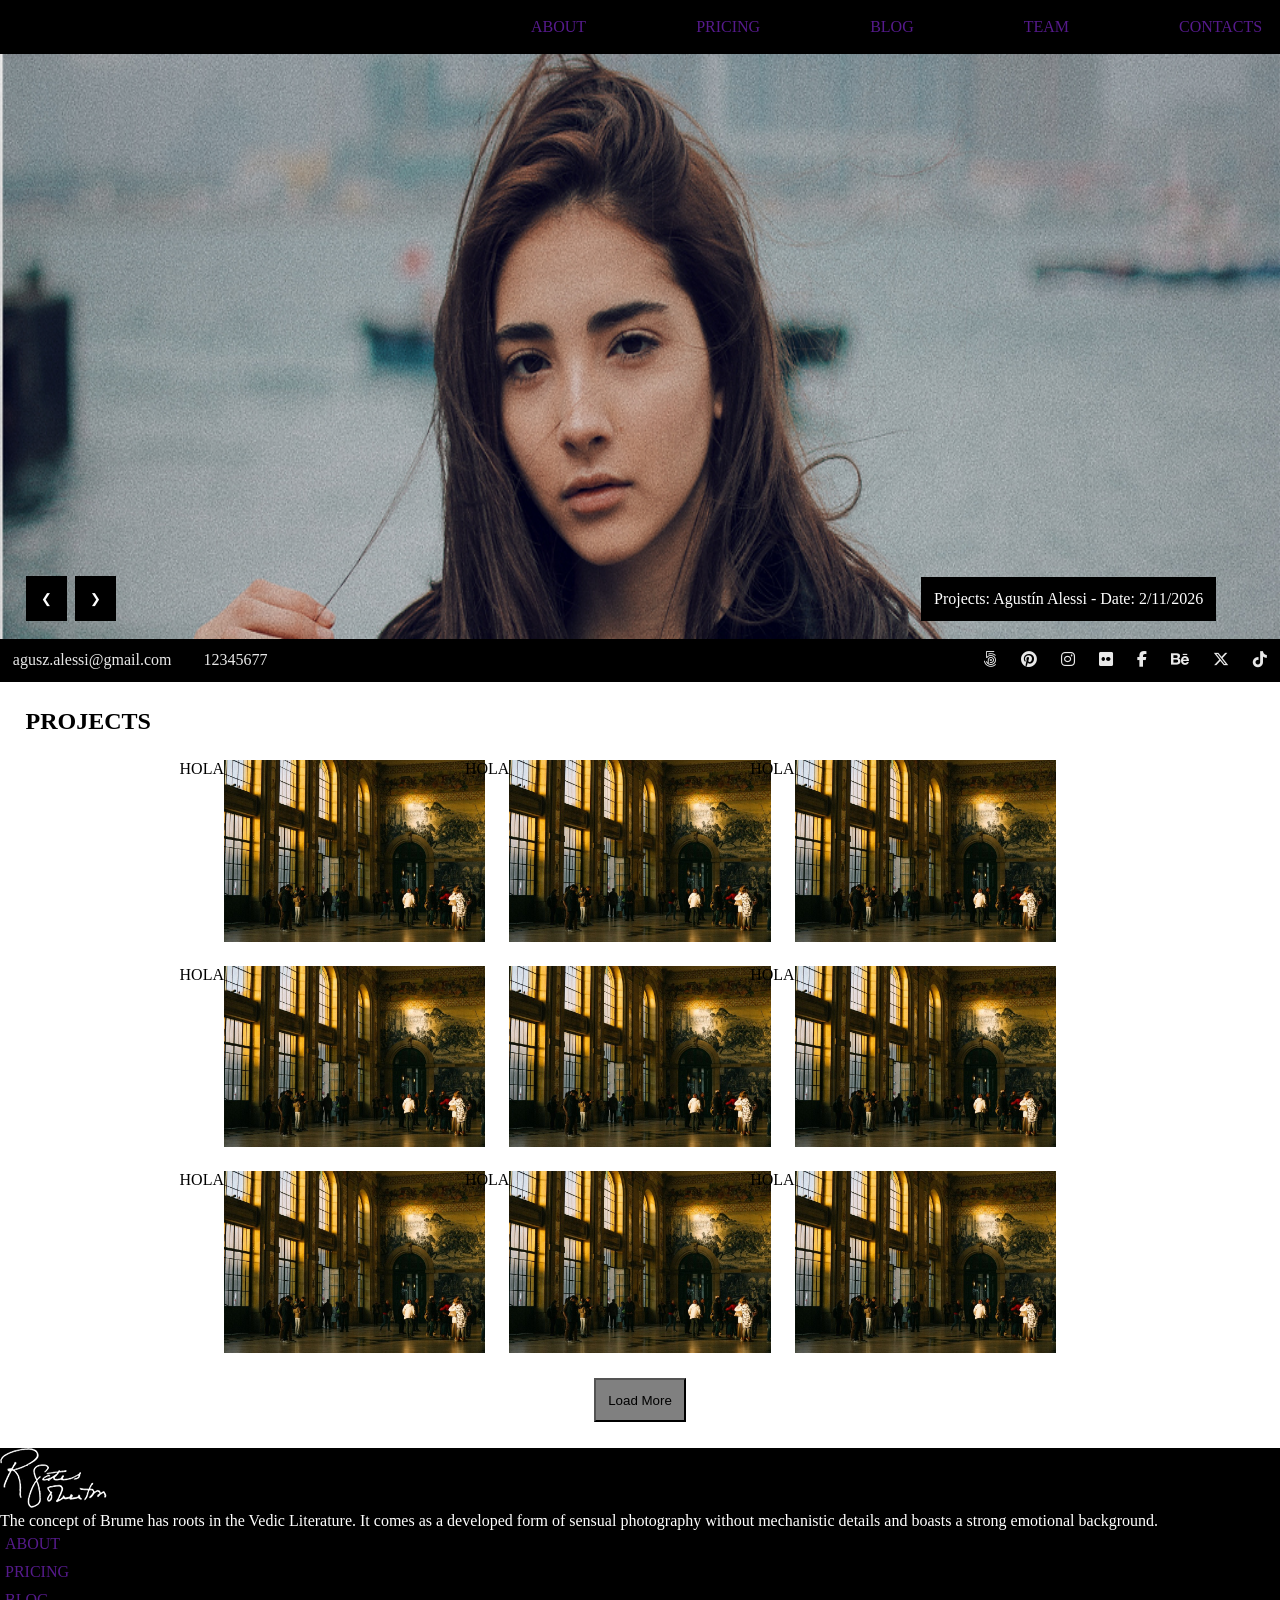
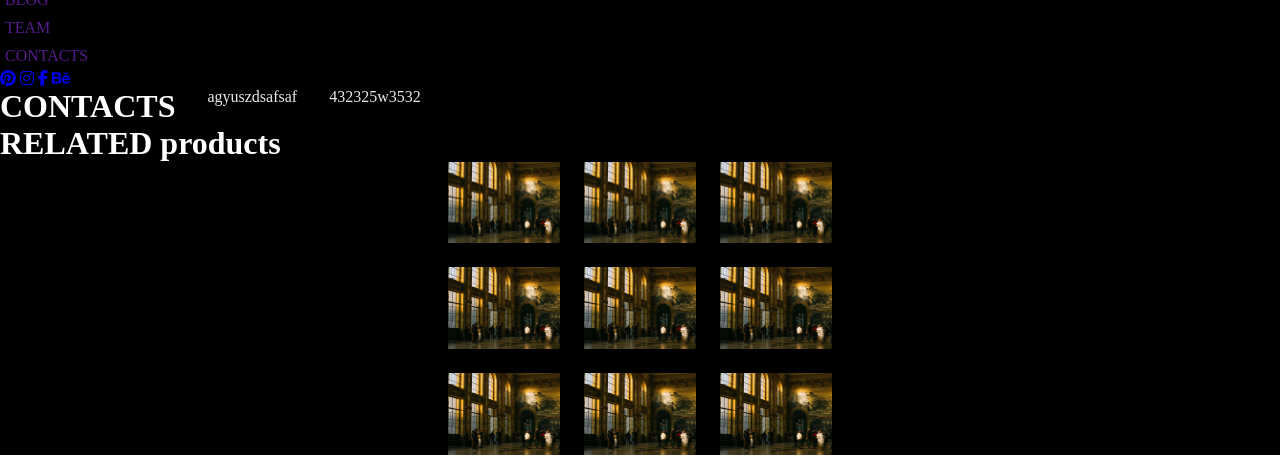
==== index.html @ 8c804f5f "first commit" ====
<!DOCTYPE html>
<html lang="en">
<head>
    <meta charset="UTF-8">
    <meta name="viewport" content="width=device-width, initial-scale=1.0">
    <title>Proyecto Final</title>
    <link rel="stylesheet" href="styles.css">
    <link rel="stylesheet" href="https://cdnjs.cloudflare.com/ajax/libs/font-awesome/6.7.2/css/all.min.css">

</head>

<body>
<header>
    <nav class="navbar">
        <ul class = "ulnavbar">
            <li><a href="">ABOUT</a></li>
            <li><a href="">PRICING</a></li>
            <li><a href="">BLOG</a></li>
            <li><a href="">TEAM</a></li>
            <li><a href="">CONTACTS</a></li>
        </ul>
    </nav>
</header>
    <main>


<section class="sectionuno">

    <div class = "imggrande">
        <img  id = "imgcarrusel" src="/imgs/img.webp" alt="">

    <div class = "flechas">

        <button id = "previous" type="button"> ❮ </button>
        <button id = "next" type="button"> ❯ </button>
    </div>
    <p class = "pimg"> Projects: Agustín Alessi - Date: 2/11/2026</p>
    

    </div>

    
</section>

<section class = "redes">

    <div class = "contacts">

    <a href="">agusz.alessi@gmail.com</a>  
    <a href="">12345677</a>  
    </div>

     

    <div class="icons">
        <a href="#" aria-label="500px">
            <i class="fa-brands fa-500px"></i>
        </a>

        <a href="#" aria-label="Pinterest">
            <i class="fa-brands fa-pinterest"></i>
        </a>

        <a href="#" aria-label="Instagram">
            <i class="fa-brands fa-instagram"></i>
        </a>

        <a href="#" aria-label="Flickr">
            <i class="fa-brands fa-flickr"></i>
        </a>

        <a href="#" aria-label="Facebook">
            <i class="fa-brands fa-facebook-f"></i>
        </a>

        <a href="#" aria-label="Behance">
            <i class="fa-brands fa-behance"></i>
        </a>

        <a href="#" aria-label="X">
            <i class="fa-brands fa-x-twitter"></i>
        </a>

        <a href="#" aria-label="TikTok">
            <i class="fa-brands fa-tiktok"></i>
        </a>
    </div>
</section>

<section class = "projects">

    <h1 class = "titleproject"> PROJECTS</h1>

    <div class = "cards" id = "imgscards">
            <article>
                <p class = "textcards">HOLA</p>
                <img src="/imgs/img item.jpg" alt="">
                 </article>
            <article>
                <p class = "textcards">HOLA</p>
                <img src="/imgs/img item.jpg" alt="">
                
                 </article>
            <article>
                <p class = "textcards">HOLA</p>
                <img src="/imgs/img item.jpg" alt="">
                 </article>

            <article>
                <p class = "textcards">HOLA</p>
                <img src="/imgs/img item.jpg" alt="">
                 </article>

            <article>
                <img src="/imgs/img item.jpg" alt="">
                 </article>

            <article>
                <p class = "textcards">HOLA</p>
                <img src="/imgs/img item.jpg" alt="">
                 </article>

            <article>
                <p class = "textcards">HOLA</p>
                <img src="/imgs/img item.jpg" alt="">
                 </article>

            <article>
                <p class = "textcards">HOLA</p>
                <img src="/imgs/img item.jpg" alt="">
                 </article>

            <article>
                <p class = "textcards">HOLA</p>
                <img src="/imgs/img item.jpg" alt="">
                 </article>

               
    </div>
    <div class = "contenedorload">
        <button  id = "load" class = "buttonload"> Load More</button>
    </div>
  
</section>

    </main>


<footer>
<div class = "contfooter">
    <div class = "logofooter">

        <img src="imgs/logoabout.webp" alt="">
        <p>The concept of Brume has roots in the Vedic Literature. It comes as a developed form of sensual photography without mechanistic details and boasts a strong emotional background.</p>
    </div>

    <div class = "pagesfooter">
        <ul>
        <li><a href="">ABOUT</a></li>
        <li><a href="">PRICING</a></li>
        <li><a href="">BLOG</a></li>
        <li><a href="">TEAM</a></li>
        <li><a href="">CONTACTS</a></li>
        </ul>
    </div>
    
    <div class = "contactsfooter">

      <div class="iconsfooter">
                <a href="#" aria-label="Pinterest">
                    <i class="fa-brands fa-pinterest"></i>
                </a>
                <a href="#" aria-label="Instagram">
                    <i class="fa-brands fa-instagram"></i>
                </a>
                <a href="#" aria-label="Facebook">
                    <i class="fa-brands fa-facebook-f"></i>
                </a>
                <a href="#" aria-label="Behance">
                    <i class="fa-brands fa-behance"></i>
                </a>
        </div>


        <div class="contacts">
         <h1>CONTACTS</h1>
        <a href="">agyuszdsafsaf</a>  
        <a href="">432325w3532</a> 
        </div>



    </div>    
    <div class = "relatedfooter">
        <h1 class = "h1footer">RELATED products</h1>

    <div class = "cardsfooter">
            <article>
                <img src="/imgs/img item.jpg" alt="">
                 </article>
            <article>
                <img src="/imgs/img item.jpg" alt="">
                 </article>
            <article>
                <img src="/imgs/img item.jpg" alt="">
                 </article>

            <article>
                <img src="/imgs/img item.jpg" alt="">
                 </article>

            <article>
                <img src="/imgs/img item.jpg" alt="">
                 </article>

            <article>
                <img src="/imgs/img item.jpg" alt="">
                 </article>
            <article>
                <img src="/imgs/img item.jpg" alt="">
                 </article>

            <article>
                <img src="/imgs/img item.jpg" alt="">
                 </article>
                             <article>
                <img src="/imgs/img item.jpg" alt="">
                 </article>
    </div>
 </div>
</footer>
</body>

<script>
    
let sliderimgs = ["imgs/img.webp", "imgs/user.jpg","imgs/logoabout.webp", "imgs/hosoren.webp"]
let cardsimgs = ["imgs/img.webp", "imgs/user.jpg","imgs/logoabout.webp", "imgs/hosoren.webp"]
let hiddenimgs = ["imgs/img.webp", "imgs/user.jpg","imgs/logoabout.webp"]
let i = 0;
let body = document.querySelector("body");
let previous = document.getElementById("previous")
let next = document.getElementById("next")
let img = document.getElementById("imgcarrusel")
let button = document.getElementById("load")

button.addEventListener("click", function()
{


})
next.addEventListener("click", function(){

    i++;
    if(i >=sliderimgs.length)
    {
        i = 0
    }
    img.src = sliderimgs[i]

})

previous.addEventListener("click", function(){

    i--;
    if(i <=sliderimgs.length)
    {
        i = 0
    }
     img.src = sliderimgs[i]

})
</script>
</html>
---- styles.css ----
* {
margin: 0;
padding: 0;
box-sizing: border-box;
text-decoration: none;
}

.navbar
{
    width: 100%;
    background-color: black;
    padding: 1%;
}
.ulnavbar
{
    display: flex;
    justify-content: flex-end;
    align-items: center;
    gap: 100px;
    list-style: none;      
}
li
{
    border-radius: 3px;
    padding: 5px;
    text-decoration: aliceblue;
}
 li:hover
{
    text-decoration: underline;
}
 button:hover
{
    background-color: grey;
}

.imggrande {
    width: 100%;
    height: 65vh;
    position: relative;
}

.imggrande img {
    width: 100%;
    height: 100%;
    display: block;
}
.flechas {
    position: absolute;
    bottom: 3%;
    left: 2%;
    display: flex;
    gap: 0.5rem;
}

.flechas button {
    background-color: black;
    color: white;
    border: none;
    padding: 15px;
    cursor: pointer;
}

.pimg {
    position: absolute;
    bottom: 3%;
    right: 5%;
    background-color: black;
    color: white;
    padding: 1%;
}

 article img :hover
{
    opacity: 30%;
}

.cards {
    display: grid;
    grid-template-columns:1fr 1fr 1fr;
    gap: 1.5rem;
    width: 65%;
    margin: 0 auto;
}
.cards article {
    display: flex;
    justify-content: center;
}

.cards img {
    width: 100%;
    height: 100%;
    display: block;
    
}

.contenedorload
{
    padding: 2%;
    display: flex;
    justify-content: center;
    align-items: center;
}
.buttonload
{
    
    background-color: black;
    padding: 1%;
    
}
.buttonload, .flechas :hover
{
    background-color: gray;
    cursor: pointer;
}

.flechas :hover
{
    background-color: gray;
    cursor: pointer;
}
.redes {
    display: flex;
    justify-content: space-between;
    align-items: center;
    background-color: black;
    padding: 1%;
}
.contacts {
    display: flex;
    gap: 2rem;
}

.icons {
    display: flex;
    gap: 1.5rem;
}
.redes a {
    color: #e9e9e9;
    text-decoration: none;
}
.contacts a
{
color: #e9e9e9;
    text-decoration: none;
} 

.titleproject
{
    padding: 2%;
}
footer {
    background-color: black;
    color: white;
}


.cardsfooter {
    display: grid;
    grid-template-columns:1fr 1fr 1fr;
    gap: 1.5rem;
    width: 30%;
    margin: 0 auto;
}
.cards article {
    display: flex;
    justify-content: flex-end;
}

.cardsfooter img {
    width: 100%;
    height: 100%;
}
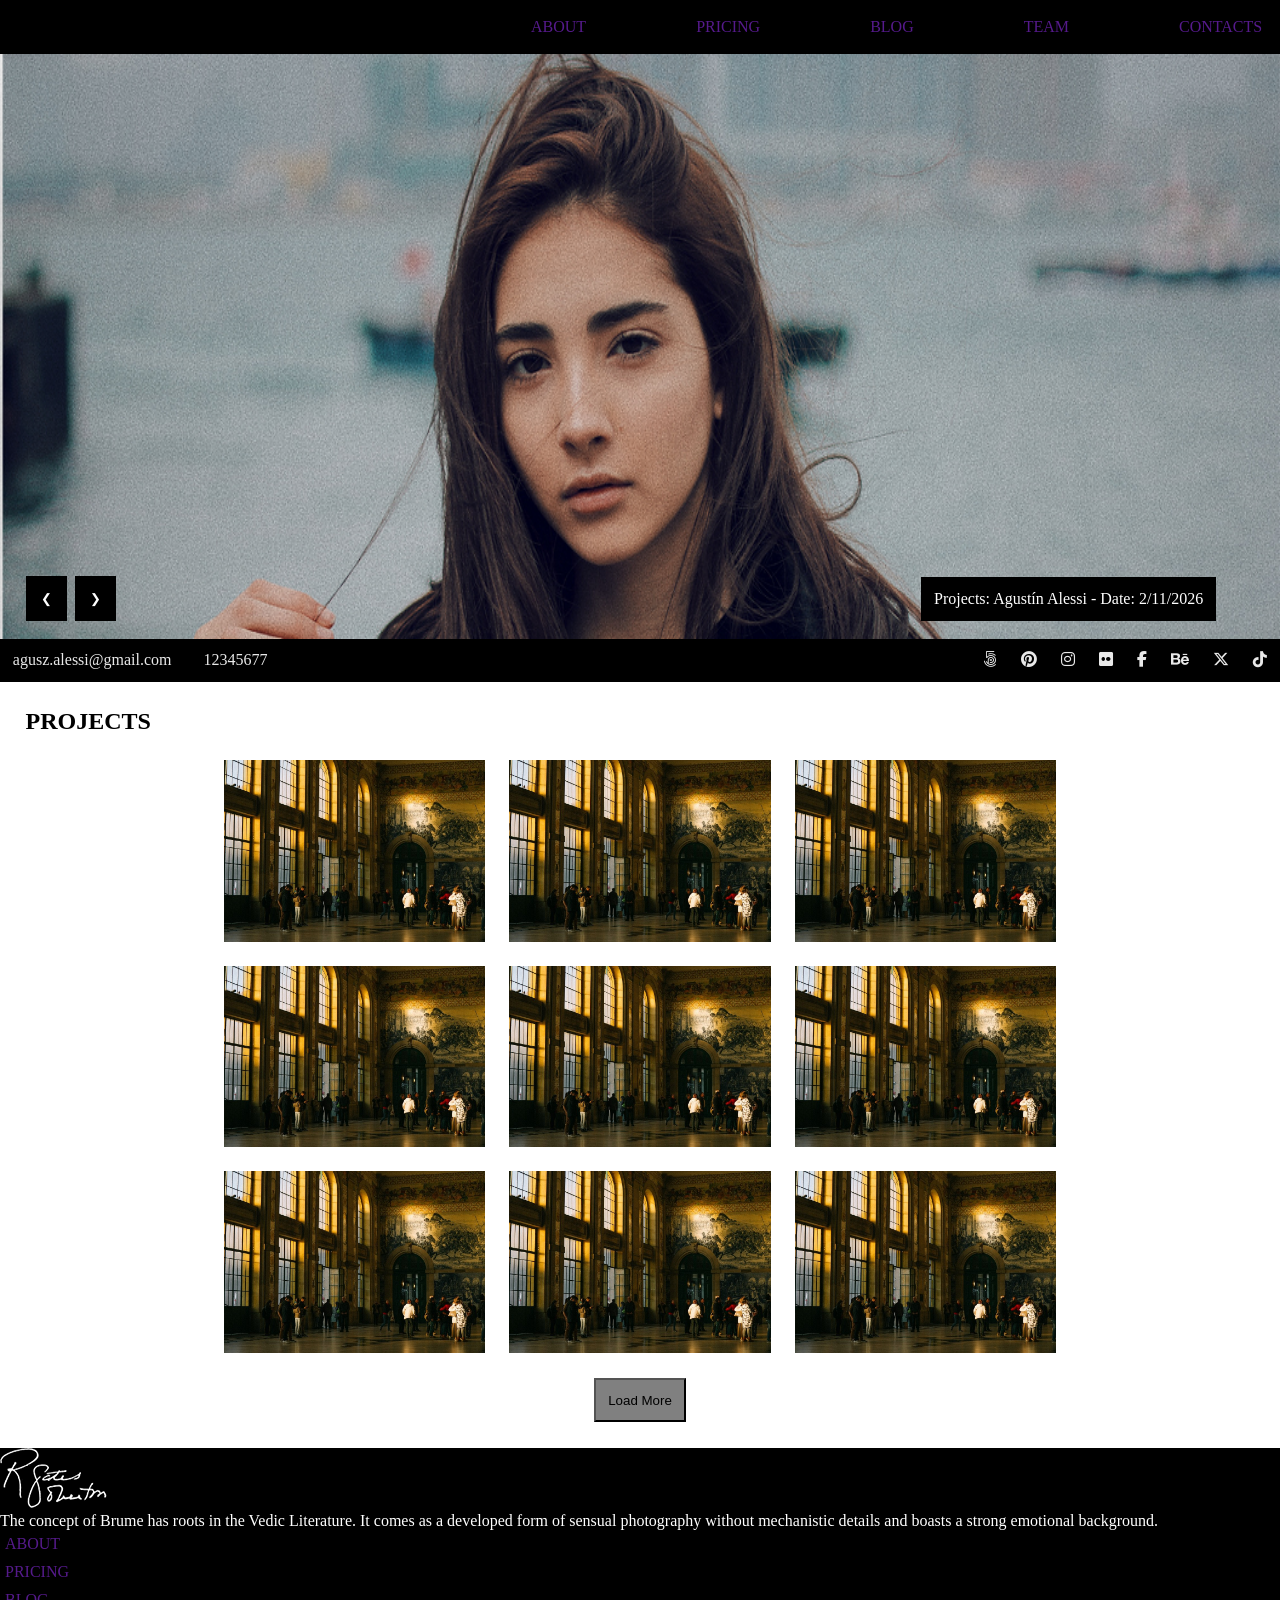
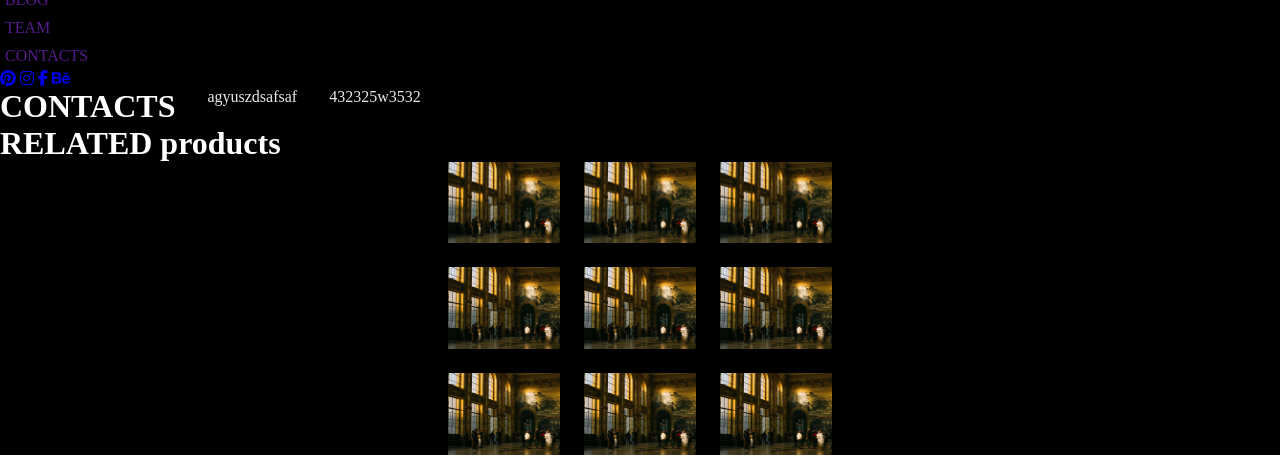
==== commit 7077a80b: "botón load more para cargar nuevos proyectos y hover en imgs listo" ====
--- a/index.html
+++ b/index.html
@@ -112,6 +112,7 @@
                  </article>
 
             <article>
+                <p class = "textcards">HOLA</p>
                 <img src="/imgs/img item.jpg" alt="">
                  </article>
 
@@ -194,7 +195,7 @@
     <div class = "relatedfooter">
         <h1 class = "h1footer">RELATED products</h1>
 
-    <div class = "cardsfooter">
+    <div class = "cardsfooter" id = "cards">
             <article>
                 <img src="/imgs/img item.jpg" alt="">
                  </article>
@@ -242,9 +243,23 @@
 let next = document.getElementById("next")
 let img = document.getElementById("imgcarrusel")
 let button = document.getElementById("load")
+let cards = document.getElementById("imgscards")
+
 
 button.addEventListener("click", function()
 {
+for(let i = 0; i<1;i++)
+{
+    let newarticle = document.createElement("article")
+    let newimg = document.createElement("img");
+    let newp = document.createElement("p");
+    newp.textContent= "HOLA"
+    newp.classList.add("textcards");
+    newimg.src = "imgs/img.webp"
+    newarticle.appendChild(newimg)
+    newarticle.appendChild(newp)
+    cards.appendChild(newarticle)
+}
 
 
 })
--- a/styles.css
+++ b/styles.css
@@ -86,6 +86,33 @@
     display: flex;
     justify-content: center;
 }
+.cards article {
+    position: relative;
+    overflow: hidden;
+}
+
+.cards img {
+    width: 100%;
+    display: block;
+    transition: 0.3s;
+}
+
+.textcards {
+    position: absolute;
+   top: 50%;
+   left: 45%;
+    color: white;
+    opacity: 0;
+    z-index: 1;
+}
+
+.cards article:hover img {
+    filter: brightness(30%);
+}
+
+.cards article:hover .textcards {
+    opacity: 1;
+}
 
 .cards img {
     width: 100%;
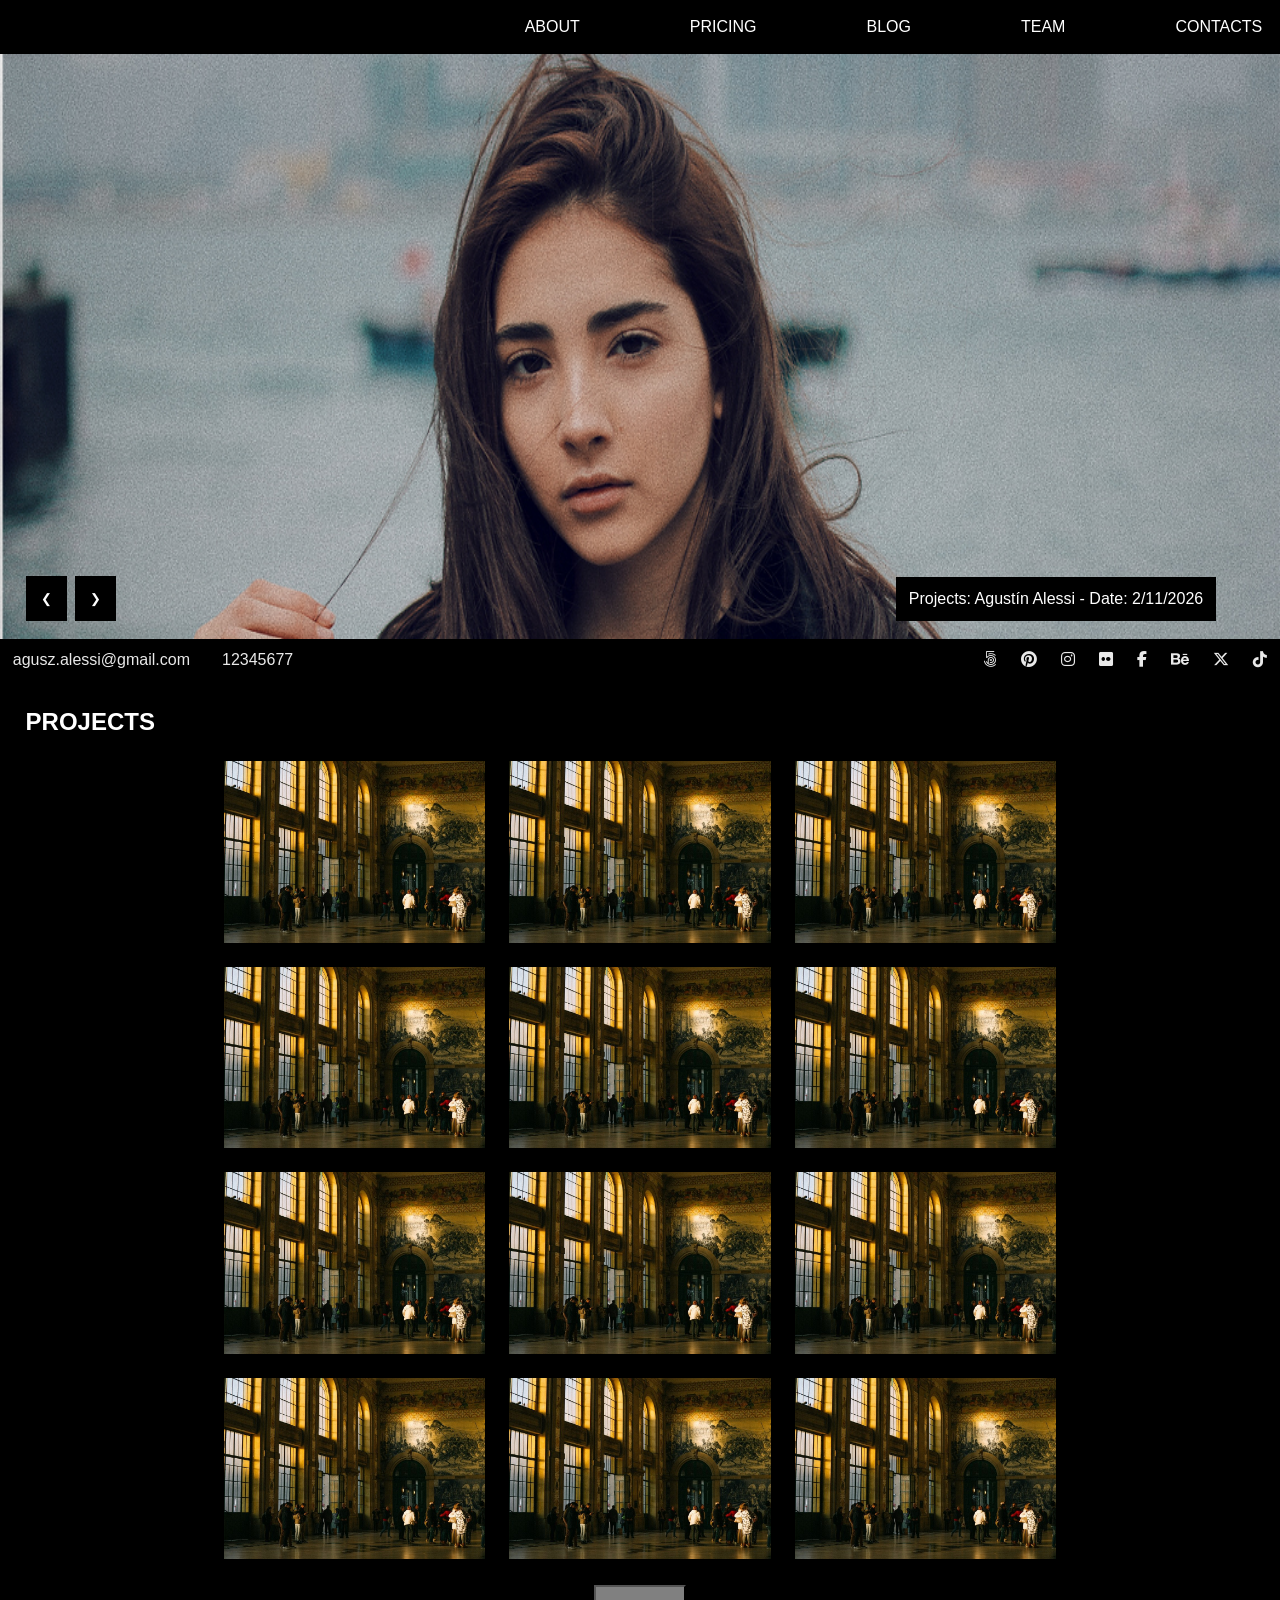
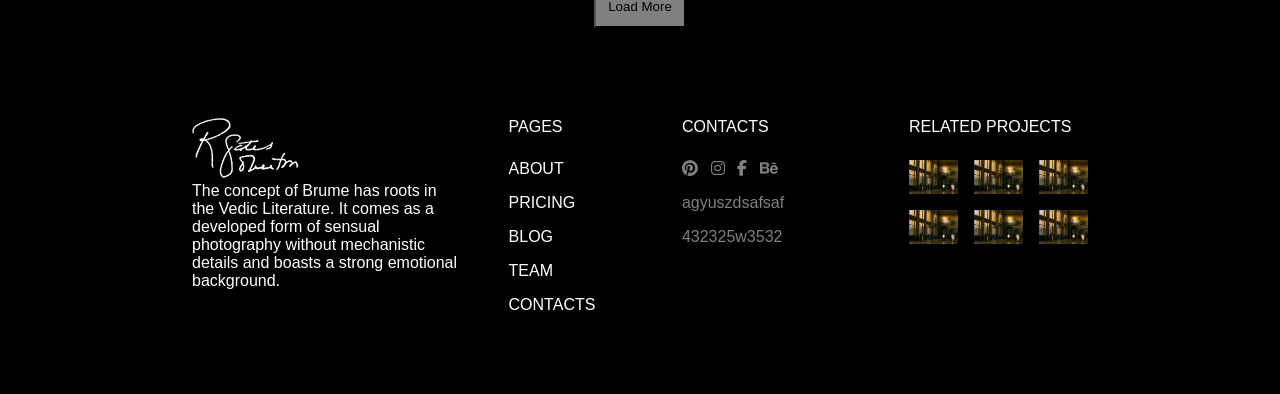
==== commit d52bf08e: "home hecha con js y css y portfolio proyecto css + js" ====
--- a/index.html
+++ b/index.html
@@ -6,7 +6,6 @@
     <title>Proyecto Final</title>
     <link rel="stylesheet" href="styles.css">
     <link rel="stylesheet" href="https://cdnjs.cloudflare.com/ajax/libs/font-awesome/6.7.2/css/all.min.css">
-
 </head>
 
 <body>
@@ -27,7 +26,7 @@
 <section class="sectionuno">
 
     <div class = "imggrande">
-        <img  id = "imgcarrusel" src="/imgs/img.webp" alt="">
+        <img  id = "imgcarrusel" src="assets//imgs/img.webp" alt="">
 
     <div class = "flechas">
 
@@ -49,8 +48,6 @@
     <a href="">agusz.alessi@gmail.com</a>  
     <a href="">12345677</a>  
     </div>
-
-     
 
     <div class="icons">
         <a href="#" aria-label="500px">
@@ -92,52 +89,9 @@
     <h1 class = "titleproject"> PROJECTS</h1>
 
     <div class = "cards" id = "imgscards">
-            <article>
-                <p class = "textcards">HOLA</p>
-                <img src="/imgs/img item.jpg" alt="">
-                 </article>
-            <article>
-                <p class = "textcards">HOLA</p>
-                <img src="/imgs/img item.jpg" alt="">
-                
-                 </article>
-            <article>
-                <p class = "textcards">HOLA</p>
-                <img src="/imgs/img item.jpg" alt="">
-                 </article>
-
-            <article>
-                <p class = "textcards">HOLA</p>
-                <img src="/imgs/img item.jpg" alt="">
-                 </article>
-
-            <article>
-                <p class = "textcards">HOLA</p>
-                <img src="/imgs/img item.jpg" alt="">
-                 </article>
-
-            <article>
-                <p class = "textcards">HOLA</p>
-                <img src="/imgs/img item.jpg" alt="">
-                 </article>
-
-            <article>
-                <p class = "textcards">HOLA</p>
-                <img src="/imgs/img item.jpg" alt="">
-                 </article>
-
-            <article>
-                <p class = "textcards">HOLA</p>
-                <img src="/imgs/img item.jpg" alt="">
-                 </article>
-
-            <article>
-                <p class = "textcards">HOLA</p>
-                <img src="/imgs/img item.jpg" alt="">
-                 </article>
-
-               
-    </div>
+
+    </div>
+
     <div class = "contenedorload">
         <button  id = "load" class = "buttonload"> Load More</button>
     </div>
@@ -145,17 +99,17 @@
 </section>
 
     </main>
-
 
 <footer>
 <div class = "contfooter">
     <div class = "logofooter">
 
-        <img src="imgs/logoabout.webp" alt="">
+        <img src="assets/imgs/logoabout.webp" alt="">
         <p>The concept of Brume has roots in the Vedic Literature. It comes as a developed form of sensual photography without mechanistic details and boasts a strong emotional background.</p>
     </div>
 
     <div class = "pagesfooter">
+          <h2>PAGES</h2>
         <ul>
         <li><a href="">ABOUT</a></li>
         <li><a href="">PRICING</a></li>
@@ -166,7 +120,7 @@
     </div>
     
     <div class = "contactsfooter">
-
+        <h2>CONTACTS</h2>
       <div class="iconsfooter">
                 <a href="#" aria-label="Pinterest">
                     <i class="fa-brands fa-pinterest"></i>
@@ -182,61 +136,28 @@
                 </a>
         </div>
 
-
         <div class="contacts">
-         <h1>CONTACTS</h1>
+         
         <a href="">agyuszdsafsaf</a>  
         <a href="">432325w3532</a> 
         </div>
-
-
-
     </div>    
     <div class = "relatedfooter">
-        <h1 class = "h1footer">RELATED products</h1>
+        <h2 class = "h1footer">RELATED PROJECTS</h2>
 
     <div class = "cardsfooter" id = "cards">
-            <article>
-                <img src="/imgs/img item.jpg" alt="">
-                 </article>
-            <article>
-                <img src="/imgs/img item.jpg" alt="">
-                 </article>
-            <article>
-                <img src="/imgs/img item.jpg" alt="">
-                 </article>
-
-            <article>
-                <img src="/imgs/img item.jpg" alt="">
-                 </article>
-
-            <article>
-                <img src="/imgs/img item.jpg" alt="">
-                 </article>
-
-            <article>
-                <img src="/imgs/img item.jpg" alt="">
-                 </article>
-            <article>
-                <img src="/imgs/img item.jpg" alt="">
-                 </article>
-
-            <article>
-                <img src="/imgs/img item.jpg" alt="">
-                 </article>
-                             <article>
-                <img src="/imgs/img item.jpg" alt="">
-                 </article>
+
     </div>
  </div>
 </footer>
 </body>
 
 <script>
-    
-let sliderimgs = ["imgs/img.webp", "imgs/user.jpg","imgs/logoabout.webp", "imgs/hosoren.webp"]
-let cardsimgs = ["imgs/img.webp", "imgs/user.jpg","imgs/logoabout.webp", "imgs/hosoren.webp"]
-let hiddenimgs = ["imgs/img.webp", "imgs/user.jpg","imgs/logoabout.webp"]
+
+let links = ["about.html" , "blog.html", "contact.html", "index.html", "singleitem.html", "team.html"]
+let sliderimgs = ["assets/imgs/img.webp", "assets/imgs/user.jpg","assets/imgs/logoabout.webp", "assets/imgs/hosoren.webp"]
+let cardsimgs = ["assets/imgs/img.webp", "assets/imgs/user.jpg","assets/imgs/logoabout.webp", "assets/imgs/hosoren.webp"]
+let hiddenimgs = ["assets/imgs/img.webp", "assets/imgs/user.jpg","assets/imgs/logoabout.webp"]
 let i = 0;
 let body = document.querySelector("body");
 let previous = document.getElementById("previous")
@@ -244,45 +165,69 @@
 let img = document.getElementById("imgcarrusel")
 let button = document.getElementById("load")
 let cards = document.getElementById("imgscards")
-
+let relatedfooter = document.getElementById("cards");
+
+
+for(let i = 0; i<12; i++)
+{
+    let newarticle = document.createElement("article")
+    let newimg = document.createElement("img")
+    let newp = document.createElement("p");
+    let newa = document.createElement("a")
+
+    newp.textContent= "HOLA"
+    newp.classList.add("textcards");
+    newimg.src = "assets/imgs/imgitem.jpg"
+     newa.setAttribute("href", "singleproyect.html");
+    newa.appendChild(newimg);
+    newa.appendChild(newp);
+    newarticle.appendChild(newa);
+    cards.appendChild(newarticle);
+   
+    cards.appendChild(newarticle)
+}
+
+for(let i = 0; i<6; i++)
+{
+    let newarticle = document.createElement("article")
+    let newimg = document.createElement("img")
+    let newp = document.createElement("p");
+    newp.textContent= "HOLA"
+    newp.classList.add("textcards");
+    newimg.src = "assets/imgs/imgitem.jpg"
+    newarticle.appendChild(newimg)
+    newarticle.appendChild(newp)
+    relatedfooter.appendChild(newarticle)
+} 
 
 button.addEventListener("click", function()
 {
-for(let i = 0; i<1;i++)
+for(let i = 0; i<3;i++)
 {
     let newarticle = document.createElement("article")
     let newimg = document.createElement("img");
     let newp = document.createElement("p");
     newp.textContent= "HOLA"
     newp.classList.add("textcards");
-    newimg.src = "imgs/img.webp"
+    newimg.src = "assets/imgs/img.webp"
     newarticle.appendChild(newimg)
     newarticle.appendChild(newp)
     cards.appendChild(newarticle)
 }
-
-
 })
-next.addEventListener("click", function(){
-
-    i++;
-    if(i >=sliderimgs.length)
-    {
-        i = 0
-    }
-    img.src = sliderimgs[i]
-
-})
-
-previous.addEventListener("click", function(){
-
-    i--;
-    if(i <=sliderimgs.length)
-    {
-        i = 0
-    }
-     img.src = sliderimgs[i]
-
-})
+
+next.addEventListener("click", function() {
+
+    i = (i + 1) % sliderimgs.length;
+    img.src = sliderimgs[i];
+
+});
+
+previous.addEventListener("click", function() {
+
+    i = (i - 1 + sliderimgs.length) % sliderimgs.length;
+    img.src = sliderimgs[i];
+
+});
 </script>
 </html>
--- a/styles.css
+++ b/styles.css
@@ -1,8 +1,14 @@
 * {
-margin: 0;
-padding: 0;
-box-sizing: border-box;
-text-decoration: none;
+    margin: 0;
+    padding: 0;
+    box-sizing: border-box;
+    text-decoration: none;
+}
+
+body {
+    background-color: black;
+    color: white;
+    font-family: Arial, sans-serif;
 }
 
 .navbar
@@ -17,13 +23,17 @@
     justify-content: flex-end;
     align-items: center;
     gap: 100px;
-    list-style: none;      
+    list-style: none; 
+      
 }
 li
 {
     border-radius: 3px;
     padding: 5px;
-    text-decoration: aliceblue;
+}
+li a 
+{
+    color: white;
 }
  li:hover
 {
@@ -85,12 +95,18 @@
 .cards article {
     display: flex;
     justify-content: center;
-}
-.cards article {
+    align-items: center;
     position: relative;
     overflow: hidden;
 }
 
+.cards article a {
+    width: 100%;
+    display: flex;
+    justify-content: center;
+    align-items: center;
+}
+
 .cards img {
     width: 100%;
     display: block;
@@ -99,8 +115,6 @@
 
 .textcards {
     position: absolute;
-   top: 50%;
-   left: 45%;
     color: white;
     opacity: 0;
     z-index: 1;
@@ -175,26 +189,243 @@
 .titleproject
 {
     padding: 2%;
+    color: white;
 }
 footer {
     background-color: black;
     color: white;
 }
 
+
+.contfooter {
+    display: grid;
+    grid-template-columns: 1.5fr 0.7fr 1fr 1fr;
+    width: 70%;
+    margin: 0 auto;
+    gap: 3em;
+    padding: 4em 0;
+}
 
 .cardsfooter {
     display: grid;
-    grid-template-columns:1fr 1fr 1fr;
-    gap: 1.5rem;
-    width: 30%;
+    grid-template-columns: 1fr 1fr 1fr;
+    gap: 1em;
+}
+
+.cardsfooter img {
+    width: 100%;
+    display: block;
+}
+
+.pagesfooter ul {
+    list-style: none;
+}
+
+.pagesfooter li {
+    margin-bottom: 1em;
+    padding: 0;
+}
+
+.iconsfooter {
+    display: flex;
+    gap: 0.8em;
+    margin-bottom: 1em;
+}
+
+.iconsfooter a {
+    color: gray;
+}
+
+.contactsfooter .contacts {
+    display: flex;
+    flex-direction: column;
+    gap: 1em;
+}
+
+.contactsfooter .contacts a {
+    color: gray;
+}
+
+.contfooter h2 {
+    font-size: 1em;
+    margin-bottom: 1.5em;
+    font-weight: normal;
+}
+
+
+.ruta {
+    display: flex;
+    align-items: center;
+    gap: 15px;
+    padding: 2% 3%;
+    background-color: #151515;
+}
+
+.ruta a {
+    color: white;
+}
+
+.ruta p {
+    color: gray;
+}
+
+.ruta a:hover {
+    color: gray;
+}
+
+.singleproject {
+    width: 65%;
     margin: 0 auto;
-}
-.cards article {
+    padding: 3% 0;
+}
+
+.singleproject h1 {
+    font-size: 24px;
+    margin-bottom: 30px;
+}
+
+.singleproject img {
+    width: 100%;
+    display: block;
+}
+
+.descriptionproject {
+    display: flex;
+    flex-direction: column;
+    gap: 24px;
+    padding: 3% 0;
+    color: #ccc;
+    line-height: 160%;
+}
+
+.imgssingle {
+    display: flex;
+    flex-direction: column;
+    gap: 24px;
+}
+
+.relatedprojects {
+    width: 65%;
+    margin: 0 auto;
+    padding: 3% 0;
+}
+
+.relatedprojects h2 {
+    font-size: 20px;
+    margin-bottom: 30px;
+}
+
+.cardsrelated {
+    display: grid;
+    grid-template-columns: 1fr 1fr 1fr 1fr;
+    gap: 24px;
+}
+
+.cardsrelated img {
+    width: 100%;
+    display: block;
+    height: 200px;
+}
+
+.cardsrelated h3 {
+    color: white;
+    font-size: 14px;
+    margin-top: 16px;
+    margin-bottom: 8px;
+}
+
+.cardsrelated p {
+    color: gray;
+    font-size: 13px;
+}
+
+.cardsrelated a {
+    color: white;
+    cursor: pointer;
+}
+
+.cardsrelated article:hover img {
+    opacity: 0.5;
+}
+
+
+.commentproject {
+    width: 65%;
+    margin: 0 auto;
+    padding: 3% 0;
+}
+
+.commentproject h2 {
+    font-size: 20px;
+    margin-bottom: 32px;
+}
+
+.datoscomment {
+    display: grid;
+    grid-template-columns: 1fr 1fr;
+    gap: 32px;
+    margin-bottom: 32px;
+}
+
+.datoscomment div {
+    display: flex;
+    flex-direction: column;
+    gap: 8px;
+}
+
+
+/* Campos del formulario */
+
+.commentproject input,
+.commentproject textarea {
+    width: 100%;
+    background-color: black;
+    color: white;
+    border: none;
+    border-bottom: 1px solid gray;
+    padding: 16px 0;
+}
+
+.commentproject label {
+    color: gray;
+}
+
+
+.messagecomment {
+    display: flex;
+    flex-direction: column;
+    gap: 8px;
+}
+
+.messagecomment textarea {
+    height: 128px;
+}
+
+.buttoncomment {
     display: flex;
     justify-content: flex-end;
-}
-
-.cardsfooter img {
-    width: 100%;
-    height: 100%;
+    margin-top: 32px;
+}
+
+.buttoncomment button {
+    background-color: black;
+    color: white;
+    border: 1px solid gray;
+    padding: 16px 48px;
+    cursor: pointer;
+}
+
+.buttoncomment button:hover {
+    background-color: white;
+    color: black;
+}
+
+.confirmacion {
+    width: 100%;
+    border: 2px solid #46b450;
+    color: gray;
+    text-align: center;
+    padding: 10px;
+    margin-top: 30px;
+    font-size: 16px;
 }
